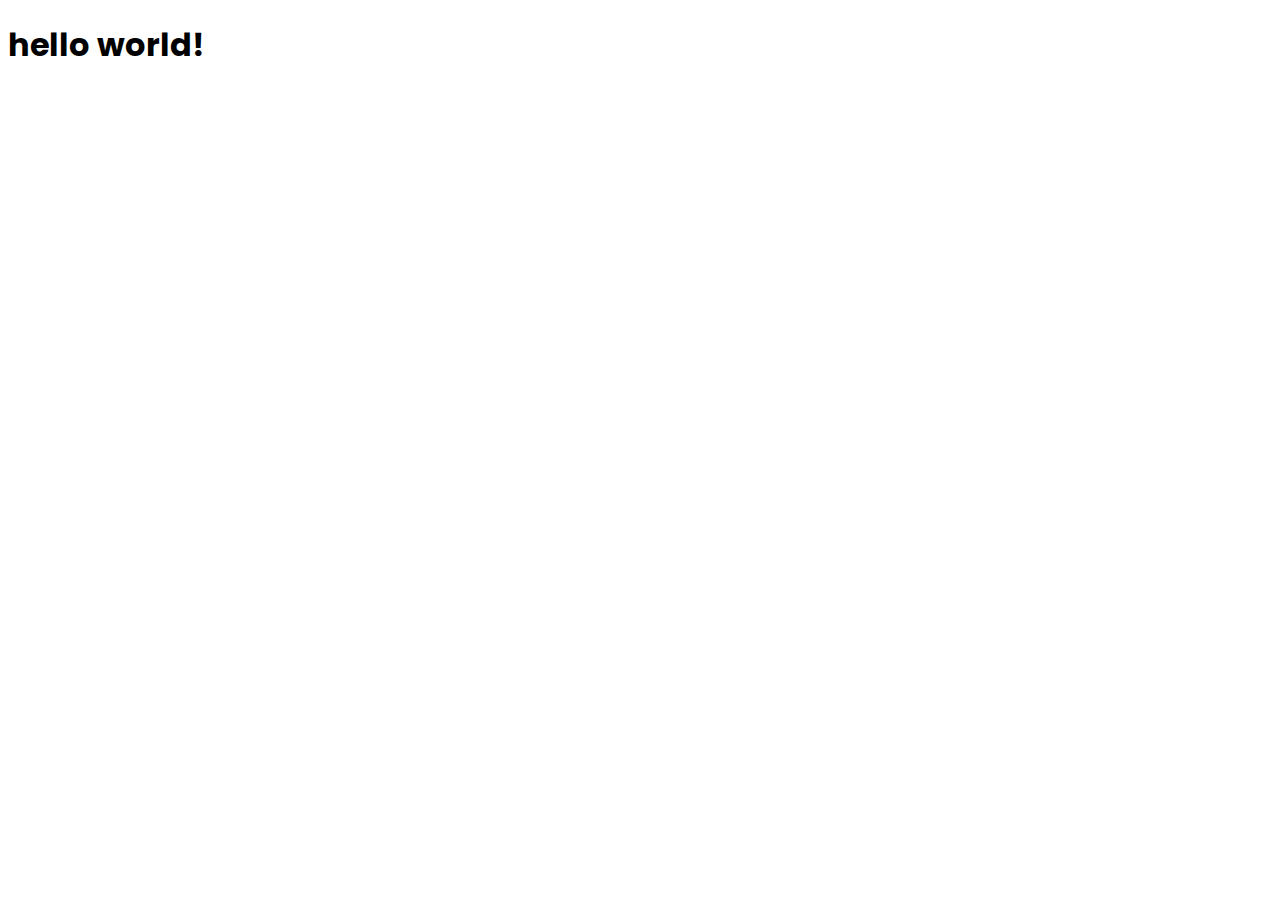
==== index.html @ 51a050dd "addded" ====
<!DOCTYPE html>
<html lang="en">
  <head>
    <meta charset="UTF-8" />
    <meta name="viewport" content="width=device-width, initial-scale=1.0" />
    <title>Home page</title>
    <link rel="stylesheet" href="./style.css" />
  </head>
  <body>
    <h1>hello world!</h1>
    <script src="./script.js"></script>
  </body>
</html>
---- style.css ----
@import url('https://fonts.googleapis.com/css2?family=Poppins:wght@200&display=swap');

* {
    font-family: 'Poppins', sans-serif;
}
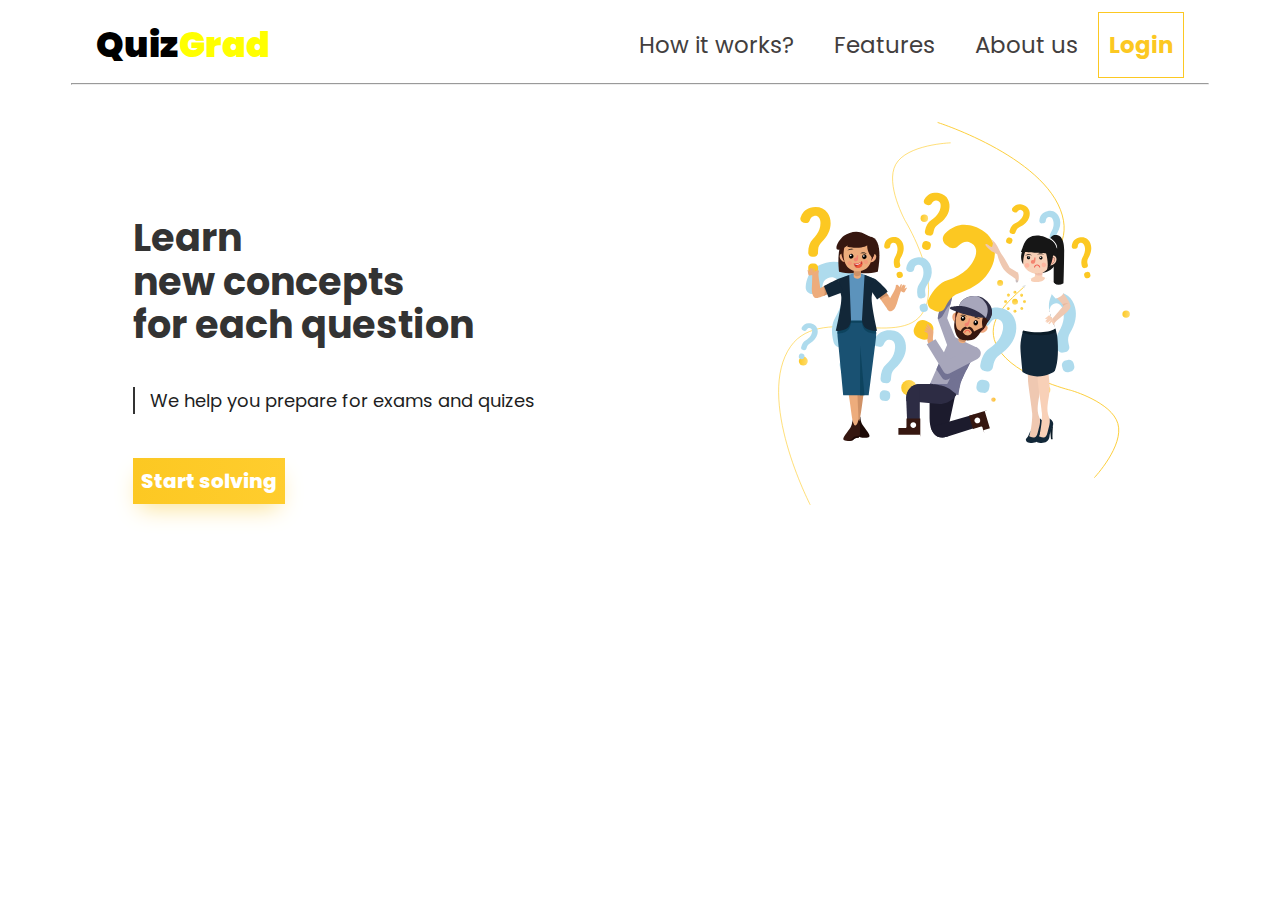
==== commit 1f469dfd: "push" ====
--- a/index.html
+++ b/index.html
@@ -4,10 +4,169 @@
     <meta charset="UTF-8" />
     <meta name="viewport" content="width=device-width, initial-scale=1.0" />
     <title>Home page</title>
+    <link
+    href="https://cdn.jsdelivr.net/npm/bootstrap@5.0.2/dist/css/bootstrap.min.css"
+    rel="stylesheet"
+    integrity="sha384-EVSTQN3/azprG1Anm3QDgpJLIm9Nao0Yz1ztcQTwFspd3yD65VohhpuuCOmLASjC"
+    crossorigin="anonymous"
+  />
     <link rel="stylesheet" href="./style.css" />
   </head>
   <body>
-    <h1>hello world!</h1>
+    <header>
+      <div class="homeheader">
+        <div>
+          <span style="color: black">Quiz</span
+          ><span style="color: yellow">Grad</span>
+        </div>
+        <div class="content-details">
+          <ul>
+            <li>How it works?</li>
+            <li>Features</li>
+            <li>About us</li>
+          </ul>
+          <button>Login</button>
+        </div>
+      </div>
+      <hr />
+    </header>
+    <main>
+      <div class="main-con-right">
+        <h1>
+          Learn <br />
+          new concepts<br />
+          for each question
+        </h1>
+        <p>We help you prepare for exams and quizes</p>
+        <button onclick="startQuiz()">Start solving</button>
+      </div>
+      <div class="main-con-left">
+        <img src="./assest/pic1.svg" alt="pic1" />
+      </div>
+    </main>
+    <div class="popup-div" style="display: none">
+      <div>
+        <span class="close" onclick="startQuiz()">&times;</span>
+        <br />
+        <div class="content-info">
+          <h1>Choose your favorite topic</h1>
+          <p>Select more than 5 topics to start quiz</p>
+        </div>
+        
+<div class="content-info1 d-flex">
+  <!-- <table>
+      <tr>
+          <td>
+              <div class="color-box " onclick="changeColor(this)">  <div>Content 1 <div class="close-btn" onclick="resetColor(this)">&times;</div></div></div>
+              
+              
+          </td>
+          <td>
+              <div class="color-box " onclick="changeColor(this)"><div>Content 2</div></div>
+              
+              <div class="close-btn" onclick="resetColor(this)">&times;</div>
+          </td>
+          <td>
+              <div class="color-box" onclick="changeColor(this)"> <div>Content 3</div></div>
+             
+              <div class="close-btn" onclick="resetColor(this)">&times;</div>
+          </td>
+      </tr>
+      <tr>
+          <td>
+              <div class="color-box" onclick="changeColor(this)"><div>Content 4</div></div>
+              
+              <div class="close-btn" onclick="resetColor(this)">&times;</div>
+          </td>
+          <td>
+              <div class="color-box" onclick="changeColor(this)"> <div>Content 5</div></div>
+             
+              <div class="close-btn" onclick="resetColor(this)">&times;</div>
+          </td>
+          <td>
+              <div class="color-box" onclick="changeColor(this)"><div>Content 6</div></div>
+              
+              <div class="close-btn" onclick="resetColor(this)">&times;</div>
+          </td>
+      </tr>
+      <tr>
+          <td>
+              <div class="color-box"><div>Content 7</div></div>
+              
+              <div class="close-btn" onclick="resetColor(this)">&times;</div>
+          </td>
+          <td>
+              <div class="color-box"> <div>Content 8</div></div>
+             
+              <div class="close-btn" onclick="resetColor(this)">&times;</div>
+          </td>
+          <td>
+              <div class="color-box">   <div>Content 9</div></div>
+           
+              <div class="close-btn" onclick="resetColor(this)">&times;</div>
+          </td>
+      </tr>
+    </table> -->
+
+    <table>
+      <tr>
+          <td>
+              <span class="color-box" onclick="changeColor(this)">
+                  <span>Content 1</span>
+                  <span class="close-btn" onclick="resetColor(this)">&times;</span>
+              </span>
+          </td>
+          <td>
+              <span class="color-box" onclick="changeColor(this)">
+                  <span>Content 2</span>
+                  <span class="close-btn" onclick="resetColor(this)">&times;</span>
+              </span>
+          </td>
+          <td>
+              <span class="color-box" onclick="changeColor(this)">
+                  <span>Content 3</span>
+                  <span class="close-btn" onclick="resetColor(this)">&times;</span>
+              </span>
+          </td>
+      </tr>
+      <!-- Repeat the structure for other rows -->
+      <tr>
+          <td>
+              <span class="color-box" onclick="changeColor(this)">
+                  <span>Content 4</span>
+                  <span class="close-btn" onclick="resetColor(this)">&times;</span>
+              </span>
+          </td>
+          <td>
+              <span class="color-box" onclick="changeColor(this)">
+                  <span>Content 5</span>
+                  <span class="close-btn" onclick="resetColor(this)">&times;</span>
+              </span>
+          </td>
+          <td>
+              <span class="color-box" onclick="changeColor(this)">
+                  <span>Content 6</span>
+                  <span class="close-btn" onclick="resetColor(this)">&times;</span>
+              </span>
+          </td>
+      </tr>
+      <!-- Repeat the structure for other rows as needed -->
+  </table>
+    </div>
+      </div>
+    </div>
+
     <script src="./script.js"></script>
+    
+    <script
+    src="https://cdn.jsdelivr.net/npm/@popperjs/core@2.9.2/dist/umd/popper.min.js"
+    integrity="sha384-IQsoLXl5PILFhosVNubq5LC7Qb9DXgDA9i+tQ8Zj3iwWAwPtgFTxbJ8NT4GN1R8p"
+    crossorigin="anonymous"
+  ></script>
+  <script
+    src="https://cdn.jsdelivr.net/npm/bootstrap@5.0.2/dist/js/bootstrap.min.js"
+    integrity="sha384-cVKIPhGWiC2Al4u+LWgxfKTRIcfu0JTxR+EQDz/bgldoEyl4H0zUF0QKbrJ0EcQF"
+    crossorigin="anonymous"
+  ></script>
   </body>
 </html>
--- a/style.css
+++ b/style.css
@@ -1,5 +1,169 @@
-@import url('https://fonts.googleapis.com/css2?family=Poppins:wght@200&display=swap');
+@import url("https://fonts.googleapis.com/css2?family=Poppins:wght@200&display=swap");
 
 * {
-    font-family: 'Poppins', sans-serif;
-}+  font-family: "Poppins", sans-serif;
+}
+.homeheader {
+  margin-top: 12px;
+  margin-inline: 7%;
+  display: flex;
+  flex-direction: row;
+  justify-content: space-between;
+  align-items: center;
+}
+.homeheader > div:first-child > span:first-child,
+.homeheader > div:first-child > span:nth-child(2) {
+  font-size: 35px;
+  font-weight: 900;
+  line-height: 40px;
+  letter-spacing: 0em;
+  text-align: left;
+}
+.content-details,
+.content-details ul {
+  display: flex;
+}
+.content-details ul li {
+  list-style-type: none;
+  color: #423e3e;
+  padding-inline: 20px;
+  font-size: 22.93px;
+}
+.content-details > button {
+  border: 0.87px solid #fcc822;
+  background-color: transparent;
+  font-size: 22.93px;
+  color: #fcc822;
+  font-weight: 700;
+  padding-inline: 10px;
+}
+header > hr {
+  margin-top: 5px;
+  color: #ecece8;
+
+  margin-inline: 5%;
+}
+main {
+  display: flex;
+  display: flex;
+  flex-direction: row;
+  justify-content: space-around;
+  align-items: center;
+  margin-top: 12px;
+  margin-inline: 30px;
+}
+.main-con-right {
+  margin-top: 7%;
+  /* margin-left: 5%; */
+}
+.main-con-right > h1 {
+  color: #333333;
+  font-size: 38.16px;
+  line-height: 43.54px;
+  /* font-weight:900; */
+  font-weight: bolder;
+}
+.main-con-right > p {
+  color: #211e1e;
+  font-size: 18px;
+  margin: 40px 0px 40px;
+  border-left: 2.16px solid #333333;
+  padding-left: 15px;
+}
+.main-con-right > button {
+  margin-top: 4px;
+  color: #ffffff;
+  border: none;
+  /* background-color: linear-gradient(95.34deg, #FCC822 0%, #FFCD2E 100%); */
+  box-shadow: 0px 10.450244903564453px 23.22276496887207px -6.966829299926758px #fbe18f;
+  background: linear-gradient(95.34deg, #fcc822 0%, #ffcd2e 100%);
+  font-size: 20px;
+  padding: 8px;
+  font-weight: 800;
+}
+.popup-div {
+  width: 100%;
+  height: 100%;
+  /* background: #FFFFFF; */
+  position: fixed;
+  top: 0;
+  left: 0;
+  right: 0;
+  bottom: 0;
+  background-color: rgba(0, 0, 0, 0.659);
+  padding: 10px;
+  /* display: flex; as inline is more prior not necessary here... */
+  justify-content: center;
+  align-items: center;
+}
+.popup-div >div:first-child{
+    width: 82%;
+    height: 80%;
+    background-color: #FFFFFF; 
+    position: relative;
+}
+.close {
+   font-size: 35px;
+    cursor: pointer;
+    position: absolute;
+    top: 10px;
+    right: 20px;
+  }
+  
+  .popup-div > div:first-child > span.close:hover {
+    color: red; 
+  }
+  .popup-div > div:first-child > .content-info{
+    display:flex;
+    flex-direction: column;
+    align-items: center;
+  }
+  .popup-div > div:first-child > .content-info>h1{
+    font-size: 40px;
+    font-size:bolder;
+    padding-block: 20px;
+    
+
+  }
+  .popup-div > div:first-child > .content-info>h1,
+  .popup-div > div:first-child > .content-info>p{
+    color: #080808;
+    
+  }
+  .popup-div > div:first-child > .content-info>p{
+    font-size: 20px;  
+  }
+
+ 
+  .content-info1 {
+    display: flex;
+    margin-inline: 70px;
+}
+
+table {
+   
+    border-collapse: collapse;
+}
+
+td {
+    padding-inline: 30px;
+    padding-block: 20px;
+    width: 120px;
+    height: 60px;
+    /* border: 1px solid #ccc; */
+    position: relative;
+    text-align: center;
+}
+
+.color-box {
+    width: 220px;
+    height: 60px;
+    background-color: grey;
+    display: inline-block; /* Add this to make spans inline-block elements */
+}
+
+.close-btn {
+    display: none;
+    cursor: pointer;
+    /* Remove position values */
+}
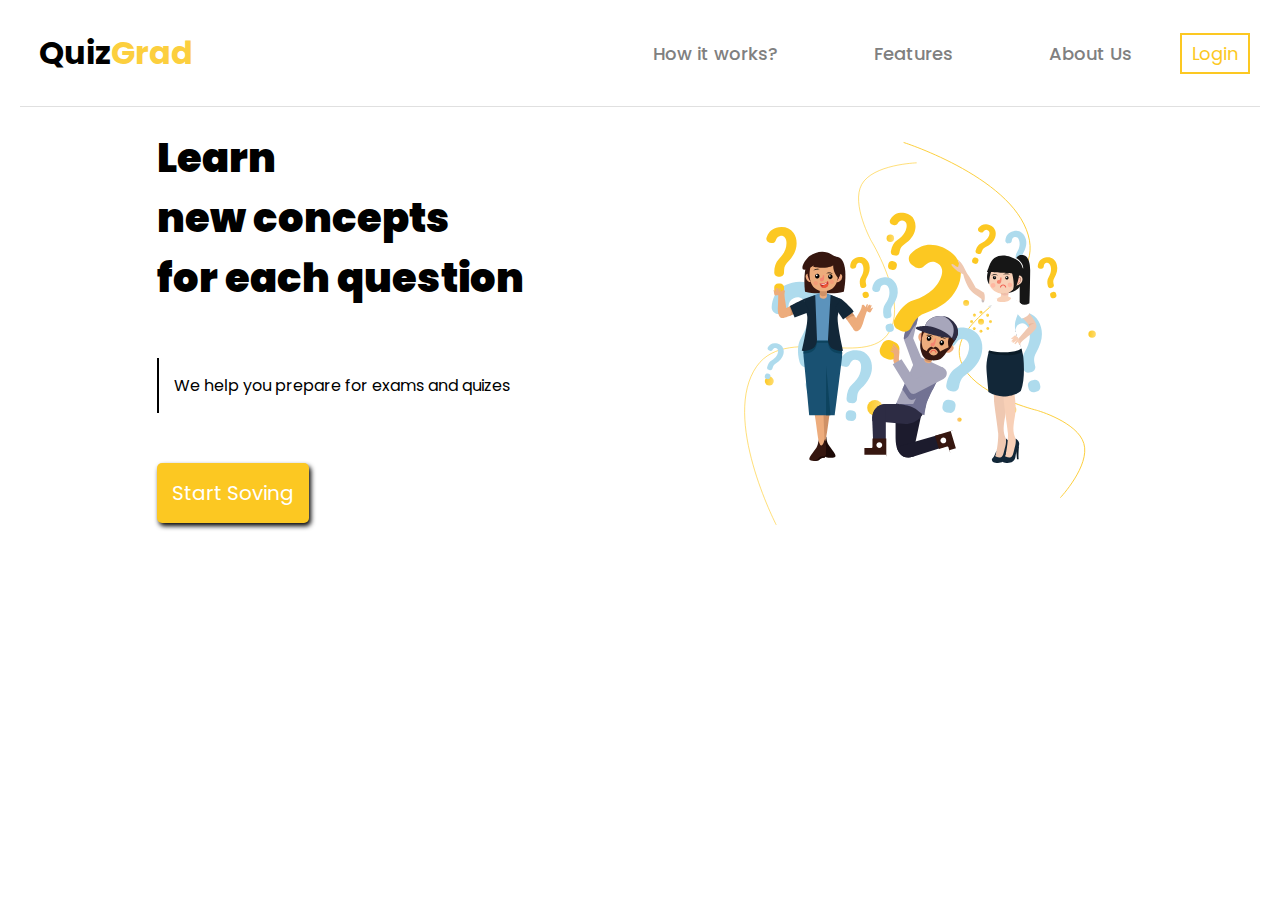
==== commit 192bb519: "sick" ====
--- a/index.html
+++ b/index.html
@@ -1,172 +1,148 @@
 <!DOCTYPE html>
 <html lang="en">
-  <head>
-    <meta charset="UTF-8" />
-    <meta name="viewport" content="width=device-width, initial-scale=1.0" />
-    <title>Home page</title>
-    <link
-    href="https://cdn.jsdelivr.net/npm/bootstrap@5.0.2/dist/css/bootstrap.min.css"
-    rel="stylesheet"
-    integrity="sha384-EVSTQN3/azprG1Anm3QDgpJLIm9Nao0Yz1ztcQTwFspd3yD65VohhpuuCOmLASjC"
-    crossorigin="anonymous"
-  />
-    <link rel="stylesheet" href="./style.css" />
-  </head>
-  <body>
-    <header>
-      <div class="homeheader">
+<head>
+    <meta charset="UTF-8">
+    <meta name="viewport" content="width=device-width, initial-scale=1.0">
+    <title>Home Page</title>
+    <link rel="stylesheet" href="./style.css">
+    <link rel="stylesheet" href="https://cdnjs.cloudflare.com/ajax/libs/font-awesome/6.5.1/css/all.min.css" integrity="sha512-DTOQO9RWCH3ppGqcWaEA1BIZOC6xxalwEsw9c2QQeAIftl+Vegovlnee1c9QX4TctnWMn13TZye+giMm8e2LwA==" crossorigin="anonymous" referrerpolicy="no-referrer" />
+    <style>
+       .container
+       {
+            height: 100%;
+            display: flex;   
+            flex-direction: column;         
+            flex-wrap: wrap;
+            justify-content:start;
+            align-items: center;    
+            position: relative;       
+       }
+
+    </style>
+</head>
+<body>
+
+   <nav id="nav">
+        <h1>Quiz<span style="color: rgb(252, 207, 62);">Grad</span></h1>
+        <ul>
+            <li><a href="#" onclick="howit()">How it works?</a></li>
+            <li><a href="#" onclick="feature()">Features</a></li>
+            <li><a href="#" onclick="about()">About Us</a></li>
+            <li><button id="btn"><span style="color: #FCC822; font-size: large;">Login</span></button></li>
+        </ul>
+   </nav>
+
+<section class="homepage" style="display: flex;">
+   <div class="s1" style="height: 100%;">
+        <p>Learn <br>
+            new concepts<br>
+            for each question</p>
+        <p>We help you prepare for exams and quizes </p>
+        <button class="start">Start Soving</button>
+   </div>
+   <div>
+    <img src="./assest/pic1.svg" alt="image">
+   </div>
+   </section>
+
+
+   <section class="popup">
+
+        <div class="popup-body"> 
+            <div class="close">&times;</div>          
+            <div class="container">
+                <h1>Choose your favorite topic</h1>
+                <p>Select more than 5 topics to start quiz</p>
+                <div class="badges">
+                    <div class="brown-badge">TagBadge</div>
+                    <div class="yellow-badge">TagBadge <span>&times;</span></div>
+                    <div class="yellow-badge">TagBadge <span>&times;</span></div>
+                    <div class="brown-badge">TagBadge</div>
+                    <div class="brown-badge">TagBadge</div>
+                    <div class="brown-badge">TagBadge</div>
+                    <div class="yellow-badge">TagBadge <span>&times;</span></div>
+                    <div class="yellow-badge">TagBadge <span>&times;</span></div>
+                    <div class="brown-badge">TagBadge</div>
+                    <div class="brown-badge">TagBadge</div>
+                    <div class="brown-badge">TagBadge</div>
+                    <div class="yellow-badge">TagBadge <span>&times;</span></div>
+                    <div class="yellow-badge">TagBadge <span>&times;</span></div>
+                    <div class="brown-badge">TagBadge</div>
+                    <div class="brown-badge">TagBadge</div>
+                </div>
+
+                <button id="startQuiz">Start Quiz</button>
+            </div>
+        </div>
+   </section>
+
+<section id="questions" style="display: none;">
+    <div class="score" style="display: flex;">Score: 0</div>
+
+        <div class="que que1" >
+            <div class="question">
+                An interface design application that runs in the browser with team-based collaborative design projects
+            </div>
+            <div class="options">
+                <div class="opt" onclick="check(1,1)"><div class="card"><span class="abcd">A.</span>FIGMA</div></div>
+                <div class="opt"  onclick="check(2,1)"><div class="card"><span class="abcd">B.</span>ADOM XD</div></div>
+                <div class="opt"  onclick="check(3,1)"><div class="card"><span class="abcd">C.</span>INISION</div></div>
+                <div class="opt"  onclick="check(4,1)"><div class="card"><span class="abcd">D.</span>SKETCH</div></div>
+            </div>
+        </div>
+
+        <div class="que que2" style="display: none;">
+            <div class="question">
+               Which is the Capital Of India?
+            </div>
+            <div class="options">
+                <div class="opt" onclick="check(1,2)"><div class="card"><span class="abcd">A.</span>Mumbai</div></div>
+                <div class="opt"  onclick="check(2,2)"><div class="card"><span class="abcd">B.</span>Delhi</div></div>
+                <div class="opt"  onclick="check(3,2)"><div class="card"><span class="abcd">C.</span>Karachi</div></div>
+                <div class="opt"  onclick="check(4,2)"><div class="card"><span class="abcd">D.</span>Lahor</div></div>
+            </div>
+        </div>
+        <div class="que que3" style="display: none;">
+            <div class="question">
+              What is the full form of DSA
+            </div>
+            <div class="options">
+                <div class="opt" onclick="check(1,3)"><div class="card"><span class="abcd">A.</span>Dam Store Area</div></div>
+                <div class="opt"  onclick="check(2,3)"><div class="card"><span class="abcd">B.</span>Design Arichitecture</div></div>
+                <div class="opt"  onclick="check(3,3)"><div class="card"><span class="abcd">C.</span>Data Strutures and Algorithms</div></div>
+                <div class="opt"  onclick="check(4,3)"><div class="card"><span class="abcd">D.</span>none of the above</div></div>
+            </div>
+        </div>
+        <div class="que que4" style="display: none;">
+            <div class="question">
+               Which is the Capital Of Pakistan?
+            </div>
+            <div class="options">
+                <div class="opt" onclick="check(1,3)"><div class="card"><span class="abcd">A.</span>Mumbai</div></div>
+                <div class="opt"  onclick="check(2,3)"><div class="card"><span class="abcd">B.</span>Delhi</div></div>
+                <div class="opt"  onclick="check(3,3)"><div class="card"><span class="abcd">C.</span>Karachi</div></div>
+                <div class="opt"  onclick="check(4,3)"><div class="card"><span class="abcd">D.</span>Lahor</div></div>
+            </div>
+        </div>
+
+
+    <div class="buttons">
+      <button class="prev btn" style="display: none;"><i class="fa-solid fa-caret-left"></i>Previous</button>
+     <div class="pairBtn" style="display: flex; align-items: center; justify-content: space-between;"> <button class="next btn">Next <i class="fa-solid fa-caret-right"></i></button>
+        <button class="skip btn">Skip</button></div>
+        <button class="submit btn" style="display: none;">Submit</button>
+    </div>
+</section>
+
+
+<section class="afterTest" style="display: none;">
+    <div class="close closeAfterTest">&times;</div>   
         <div>
-          <span style="color: black">Quiz</span
-          ><span style="color: yellow">Grad</span>
+                <h1>Congratulations!!!</h1>
+                <P id="afterTest">YOU SCORED :</P>
         </div>
-        <div class="content-details">
-          <ul>
-            <li>How it works?</li>
-            <li>Features</li>
-            <li>About us</li>
-          </ul>
-          <button>Login</button>
-        </div>
-      </div>
-      <hr />
-    </header>
-    <main>
-      <div class="main-con-right">
-        <h1>
-          Learn <br />
-          new concepts<br />
-          for each question
-        </h1>
-        <p>We help you prepare for exams and quizes</p>
-        <button onclick="startQuiz()">Start solving</button>
-      </div>
-      <div class="main-con-left">
-        <img src="./assest/pic1.svg" alt="pic1" />
-      </div>
-    </main>
-    <div class="popup-div" style="display: none">
-      <div>
-        <span class="close" onclick="startQuiz()">&times;</span>
-        <br />
-        <div class="content-info">
-          <h1>Choose your favorite topic</h1>
-          <p>Select more than 5 topics to start quiz</p>
-        </div>
-        
-<div class="content-info1 d-flex">
-  <!-- <table>
-      <tr>
-          <td>
-              <div class="color-box " onclick="changeColor(this)">  <div>Content 1 <div class="close-btn" onclick="resetColor(this)">&times;</div></div></div>
-              
-              
-          </td>
-          <td>
-              <div class="color-box " onclick="changeColor(this)"><div>Content 2</div></div>
-              
-              <div class="close-btn" onclick="resetColor(this)">&times;</div>
-          </td>
-          <td>
-              <div class="color-box" onclick="changeColor(this)"> <div>Content 3</div></div>
-             
-              <div class="close-btn" onclick="resetColor(this)">&times;</div>
-          </td>
-      </tr>
-      <tr>
-          <td>
-              <div class="color-box" onclick="changeColor(this)"><div>Content 4</div></div>
-              
-              <div class="close-btn" onclick="resetColor(this)">&times;</div>
-          </td>
-          <td>
-              <div class="color-box" onclick="changeColor(this)"> <div>Content 5</div></div>
-             
-              <div class="close-btn" onclick="resetColor(this)">&times;</div>
-          </td>
-          <td>
-              <div class="color-box" onclick="changeColor(this)"><div>Content 6</div></div>
-              
-              <div class="close-btn" onclick="resetColor(this)">&times;</div>
-          </td>
-      </tr>
-      <tr>
-          <td>
-              <div class="color-box"><div>Content 7</div></div>
-              
-              <div class="close-btn" onclick="resetColor(this)">&times;</div>
-          </td>
-          <td>
-              <div class="color-box"> <div>Content 8</div></div>
-             
-              <div class="close-btn" onclick="resetColor(this)">&times;</div>
-          </td>
-          <td>
-              <div class="color-box">   <div>Content 9</div></div>
-           
-              <div class="close-btn" onclick="resetColor(this)">&times;</div>
-          </td>
-      </tr>
-    </table> -->
+</section>
 
-    <table>
-      <tr>
-          <td>
-              <span class="color-box" onclick="changeColor(this)">
-                  <span>Content 1</span>
-                  <span class="close-btn" onclick="resetColor(this)">&times;</span>
-              </span>
-          </td>
-          <td>
-              <span class="color-box" onclick="changeColor(this)">
-                  <span>Content 2</span>
-                  <span class="close-btn" onclick="resetColor(this)">&times;</span>
-              </span>
-          </td>
-          <td>
-              <span class="color-box" onclick="changeColor(this)">
-                  <span>Content 3</span>
-                  <span class="close-btn" onclick="resetColor(this)">&times;</span>
-              </span>
-          </td>
-      </tr>
-      <!-- Repeat the structure for other rows -->
-      <tr>
-          <td>
-              <span class="color-box" onclick="changeColor(this)">
-                  <span>Content 4</span>
-                  <span class="close-btn" onclick="resetColor(this)">&times;</span>
-              </span>
-          </td>
-          <td>
-              <span class="color-box" onclick="changeColor(this)">
-                  <span>Content 5</span>
-                  <span class="close-btn" onclick="resetColor(this)">&times;</span>
-              </span>
-          </td>
-          <td>
-              <span class="color-box" onclick="changeColor(this)">
-                  <span>Content 6</span>
-                  <span class="close-btn" onclick="resetColor(this)">&times;</span>
-              </span>
-          </td>
-      </tr>
-      <!-- Repeat the structure for other rows as needed -->
-  </table>
-    </div>
-      </div>
-    </div>
-
-    <script src="./script.js"></script>
-    
-    <script
-    src="https://cdn.jsdelivr.net/npm/@popperjs/core@2.9.2/dist/umd/popper.min.js"
-    integrity="sha384-IQsoLXl5PILFhosVNubq5LC7Qb9DXgDA9i+tQ8Zj3iwWAwPtgFTxbJ8NT4GN1R8p"
-    crossorigin="anonymous"
-  ></script>
-  <script
-    src="https://cdn.jsdelivr.net/npm/bootstrap@5.0.2/dist/js/bootstrap.min.js"
-    integrity="sha384-cVKIPhGWiC2Al4u+LWgxfKTRIcfu0JTxR+EQDz/bgldoEyl4H0zUF0QKbrJ0EcQF"
-    crossorigin="anonymous"
-  ></script>
-  </body>
-</html>
+   <script src="./script.js"></script>
+</body>
+</html>--- a/style.css
+++ b/style.css
@@ -1,169 +1,342 @@
-@import url("https://fonts.googleapis.com/css2?family=Poppins:wght@200&display=swap");
-
+@import url('https://fonts.googleapis.com/css2?family=DM+Sans:opsz@9..40&family=Flow+Circular&family=Inter&family=Poppins&family=Quattrocento&family=Roboto&family=Ruda&display=swap');
+@import url('https://fonts.googleapis.com/css2?family=DM+Sans:opsz@9..40&family=Flow+Circular&family=Inter&family=Poppins&family=Quattrocento&family=Roboto&family=Ruda&display=swap');
 * {
-  font-family: "Poppins", sans-serif;
-}
-.homeheader {
-  margin-top: 12px;
-  margin-inline: 7%;
-  display: flex;
-  flex-direction: row;
-  justify-content: space-between;
-  align-items: center;
-}
-.homeheader > div:first-child > span:first-child,
-.homeheader > div:first-child > span:nth-child(2) {
-  font-size: 35px;
-  font-weight: 900;
-  line-height: 40px;
-  letter-spacing: 0em;
-  text-align: left;
-}
-.content-details,
-.content-details ul {
-  display: flex;
-}
-.content-details ul li {
-  list-style-type: none;
-  color: #423e3e;
-  padding-inline: 20px;
-  font-size: 22.93px;
-}
-.content-details > button {
-  border: 0.87px solid #fcc822;
-  background-color: transparent;
-  font-size: 22.93px;
-  color: #fcc822;
-  font-weight: 700;
-  padding-inline: 10px;
-}
-header > hr {
-  margin-top: 5px;
-  color: #ecece8;
-
-  margin-inline: 5%;
-}
-main {
-  display: flex;
-  display: flex;
-  flex-direction: row;
-  justify-content: space-around;
-  align-items: center;
-  margin-top: 12px;
-  margin-inline: 30px;
-}
-.main-con-right {
-  margin-top: 7%;
-  /* margin-left: 5%; */
-}
-.main-con-right > h1 {
-  color: #333333;
-  font-size: 38.16px;
-  line-height: 43.54px;
-  /* font-weight:900; */
-  font-weight: bolder;
-}
-.main-con-right > p {
-  color: #211e1e;
-  font-size: 18px;
-  margin: 40px 0px 40px;
-  border-left: 2.16px solid #333333;
-  padding-left: 15px;
-}
-.main-con-right > button {
-  margin-top: 4px;
-  color: #ffffff;
-  border: none;
-  /* background-color: linear-gradient(95.34deg, #FCC822 0%, #FFCD2E 100%); */
-  box-shadow: 0px 10.450244903564453px 23.22276496887207px -6.966829299926758px #fbe18f;
-  background: linear-gradient(95.34deg, #fcc822 0%, #ffcd2e 100%);
-  font-size: 20px;
-  padding: 8px;
-  font-weight: 800;
-}
-.popup-div {
-  width: 100%;
-  height: 100%;
-  /* background: #FFFFFF; */
-  position: fixed;
-  top: 0;
-  left: 0;
-  right: 0;
-  bottom: 0;
-  background-color: rgba(0, 0, 0, 0.659);
-  padding: 10px;
-  /* display: flex; as inline is more prior not necessary here... */
-  justify-content: center;
-  align-items: center;
-}
-.popup-div >div:first-child{
-    width: 82%;
-    height: 80%;
-    background-color: #FFFFFF; 
+    padding: 0;
+    margin: 0;
+
+    font-family: 'poppins';
+
+}
+
+#nav {
+    display: flex;
+    justify-content: space-between;
+    margin-inline: 20px;
+    margin-top: 20px;
+    border-bottom: 1px solid rgb(224, 224, 224);
+    align-items: center;
+    padding-inline: 10px;
+    padding-bottom: 20px;
+}
+
+#cap {
+    position: absolute;
+    top: 0;
+    left: 0;
+}
+
+#nav>h1 {
     position: relative;
-}
-.close {
-   font-size: 35px;
+    padding: 9px;
+}
+
+#nav>ul {
+    display: flex;
+    justify-content: space-between;
+    list-style-type: none;
+}
+
+#nav>ul a {
+    margin-inline: 3rem;
+    font-size: large;
+    font-weight: 500;
+    text-decoration: none;
+    color: gray;
+}
+
+ul:last-child {
+    display: flex;
+    justify-content: space-between;
+    align-items: center;
+}
+
+#btn {
+    border: 2px solid #FCC822;
+    padding-inline: 10px;
+    padding-top: 5px;
+    padding-bottom: 5px;
+    background-color: white;
+}
+
+.homepage {
+    display: flex;
+    justify-content: space-evenly;
+    align-items: center;
+}
+
+.homepage>.s1 {
+    display: flex;
+    flex-direction: column;
+    justify-content: space-between;
+    align-items: start;
+}
+
+.homepage>.s1 P:first-child {
+    font-weight: 900;
+    font-size: 40px;
+}
+
+.homepage>.s1 p:nth-child(2) {
+    border-left: 2px solid black;
+    padding: 15px;
+}
+
+.homepage div:last-child {
+    margin: 10px;
+}
+
+
+.homepage>.s1>p {
+    margin-top: 0px;
+    margin-bottom: 50px;
+}
+
+
+.start {
+    background-color: #FCC822;
+    color: white;
+    border: none;
+    padding: 15px;
+    border-radius: 5px;
+    box-shadow: 2px 3px 5px black;
+    font-size: 20px;
+}
+
+
+.popup
+{
+    position: fixed;
+    top: 0;
+    bottom:0;
+    right: 0;
+    left: 0;
+    background-color: #fcc92233;
+    display: none;
+    align-items: center;
+    justify-content: center;
+}
+
+.popup>.popup-body
+{
+    position: relative;
+    background-color: white;
+    width: 800px;
+    height:500px;
+    padding: 40px;
+
+}
+
+.close{
+    position: absolute;
+    top: 0px;
+    right: 15px;
+    font-size: 40px;
+    color: black;
     cursor: pointer;
-    position: absolute;
-    top: 10px;
-    right: 20px;
-  }
-  
-  .popup-div > div:first-child > span.close:hover {
-    color: red; 
-  }
-  .popup-div > div:first-child > .content-info{
-    display:flex;
+}
+
+
+.brown-badge
+{
+    background-color: rgb(209, 209, 209);    
+    cursor: pointer;
+    height: 40px;  
+    display: flex;
+    justify-content: space-between;
+    align-items: center;
+    margin-inline: 30px;
+    padding-inline: 7px;
+}
+
+.brown-badge:hover{
+    border:2px solid rgb(47, 47, 128);
+}
+
+
+.yellow-badge
+{
+    background-color: #FCC822;    
+    cursor: pointer;
+    height: 40px;  
+    display: flex;
+    justify-content: space-between;
+    align-items: center;
+    margin-inline: 30px;
+    padding-left: 7px;
+
+}
+
+.yellow-badge>span
+{
+    background-color: black;
+    color: white;
+    padding: 5px;
+    height: 30px;
+    display: flex;
+    align-items: center;
+    font-size: 30px;
+    margin-left: 5px;
+  font-style:oblique;
+}
+
+.yellow-badge>span:hover{
+    border: 1px solid red;
+}
+
+.yellow-badge:hover{
+    border: 2px solid rgb(90, 79, 32);
+}
+
+
+.container>h1
+{
+    font-size: 50px;
+    margin-top: 40px;
+    margin-bottom: 30px;
+}
+
+.container>p
+{
+    font-size: 20px;
+    margin-top: 0;
+}
+
+.container>.badges
+{
+    position: absolute;
+    top: 200px;
+    bottom: 40px;
+    display: flex;
+    flex-wrap: wrap;
+}
+
+
+#startQuiz{
+    position: absolute;
+    bottom: 0;
+    right: 0;
+    padding: 15px;
+    background-color: #FCC822;
+    color: white;
+    border: none;
+    padding-inline: 30px;
+    border-radius: 5px;
+}
+
+#startQuiz:hover{
+    background-color: green;
+}
+
+
+#questions{
+   display: flex; 
+   flex-direction: column;
+   justify-content: space-around;
+   height: 700px;
+   position: relative;
+
+}
+
+.que{
+    display: flex; 
     flex-direction: column;
-    align-items: center;
-  }
-  .popup-div > div:first-child > .content-info>h1{
-    font-size: 40px;
-    font-size:bolder;
-    padding-block: 20px;
-    
-
-  }
-  .popup-div > div:first-child > .content-info>h1,
-  .popup-div > div:first-child > .content-info>p{
-    color: #080808;
-    
-  }
-  .popup-div > div:first-child > .content-info>p{
-    font-size: 20px;  
-  }
-
- 
-  .content-info1 {
-    display: flex;
-    margin-inline: 70px;
-}
-
-table {
-   
-    border-collapse: collapse;
-}
-
-td {
-    padding-inline: 30px;
-    padding-block: 20px;
-    width: 120px;
-    height: 60px;
-    /* border: 1px solid #ccc; */
+    justify-content: space-around;
+    height: 700px;     
+ }
+
+.question
+{
+    background-color: #FCC822;
+    color: white;
+    font-size: 30px;
+    font-family: 'poppins';
+    padding: 10px;
+    padding-inline: 20px;
+}
+
+.options{
+    display: flex;
+    justify-content: space-around;
+}
+
+.opt{
+    display: flex;
+    justify-content: center;
+    align-items: center;
+}
+
+.card
+{
+    background-color:rgb(172, 167, 167) ;
+    padding: 30px;
+    padding-inline: 20px;
+    font-weight: 900;
+    font-size: 30px;
     position: relative;
-    text-align: center;
-}
-
-.color-box {
-    width: 220px;
-    height: 60px;
-    background-color: grey;
-    display: inline-block; /* Add this to make spans inline-block elements */
-}
-
-.close-btn {
-    display: none;
-    cursor: pointer;
-    /* Remove position values */
-}
+
+}
+
+.abcd{
+    position: absolute;
+    top:0;
+    left:5px;
+    font-weight: 400;
+    font-size: 20px;
+}
+
+.card:active{
+    background-color:#FCC822;
+    color: white;
+}
+
+
+.score
+{
+    margin-top: 20px;
+    background-color: #FCC822;
+    padding: 10px;
+    padding-inline: 20px;
+    color:white;
+    width: fit-content;
+    font-weight: 600;
+    font-size: 30px;
+    margin-left: 30px;
+    position: absolute;
+    top: 0;
+    right: 10px;
+}
+
+
+.buttons{
+    display: flex;
+    justify-content: space-around;
+    align-items: center;
+    margin-inline: 50px;
+}
+
+
+.btn
+{
+    padding: 10px;
+    margin-bottom: 40px;
+    margin-inline: 20px;
+}
+
+.btn:active{
+    background-color: #FCC822;
+}
+
+
+.afterTest div
+{
+    display: flex;
+    height: 600px;
+    width: 100vw;
+    flex-direction: column;
+    justify-content: center;
+    align-items: center;
+}
+
+.afterTest h1{
+    margin-bottom: 30px;
+}